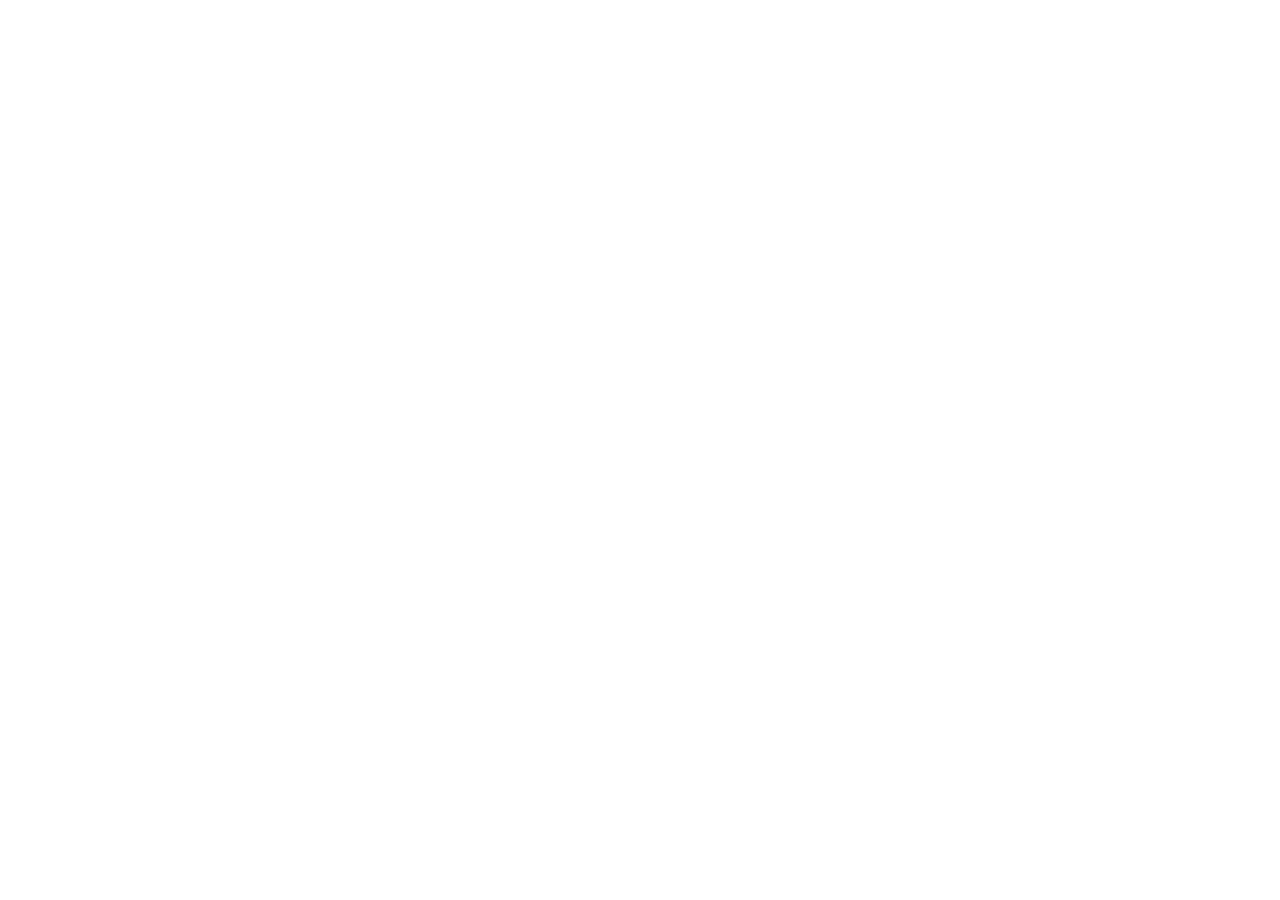
==== index.html @ 9247f44b "Created markup file and set up boiler plate" ====
<!doctype html>
<html lang="en">
  <head>
    <meta charset="UTF-8" />
    <meta name="viewport" content="width=device-width, initial-scale=1.0" />
    <title>Login | Nyondo</title>
    <link
      href="https://cdn.jsdelivr.net/npm/bootstrap@5.3.8/dist/css/bootstrap.min.css"
      rel="stylesheet"
      integrity="sha384-sRIl4kxILFvY47J16cr9ZwB07vP4J8+LH7qKQnuqkuIAvNWLzeN8tE5YBujZqJLB"
      crossorigin="anonymous"
    />
  </head>

  <body>
    




















    <script
      src="https://cdn.jsdelivr.net/npm/@popperjs/core@2.11.8/dist/umd/popper.min.js"
      integrity="sha384-I7E8VVD/ismYTF4hNIPjVp/Zjvgyol6VFvRkX/vR+Vc4jQkC+hVqc2pM8ODewa9r"
      crossorigin="anonymous"
    ></script>
    <script
      src="https://cdn.jsdelivr.net/npm/bootstrap@5.3.8/dist/js/bootstrap.min.js"
      integrity="sha384-G/EV+4j2dNv+tEPo3++6LCgdCROaejBqfUeNjuKAiuXbjrxilcCdDz6ZAVfHWe1Y"
      crossorigin="anonymous"
    ></script>
  </body>
</html>
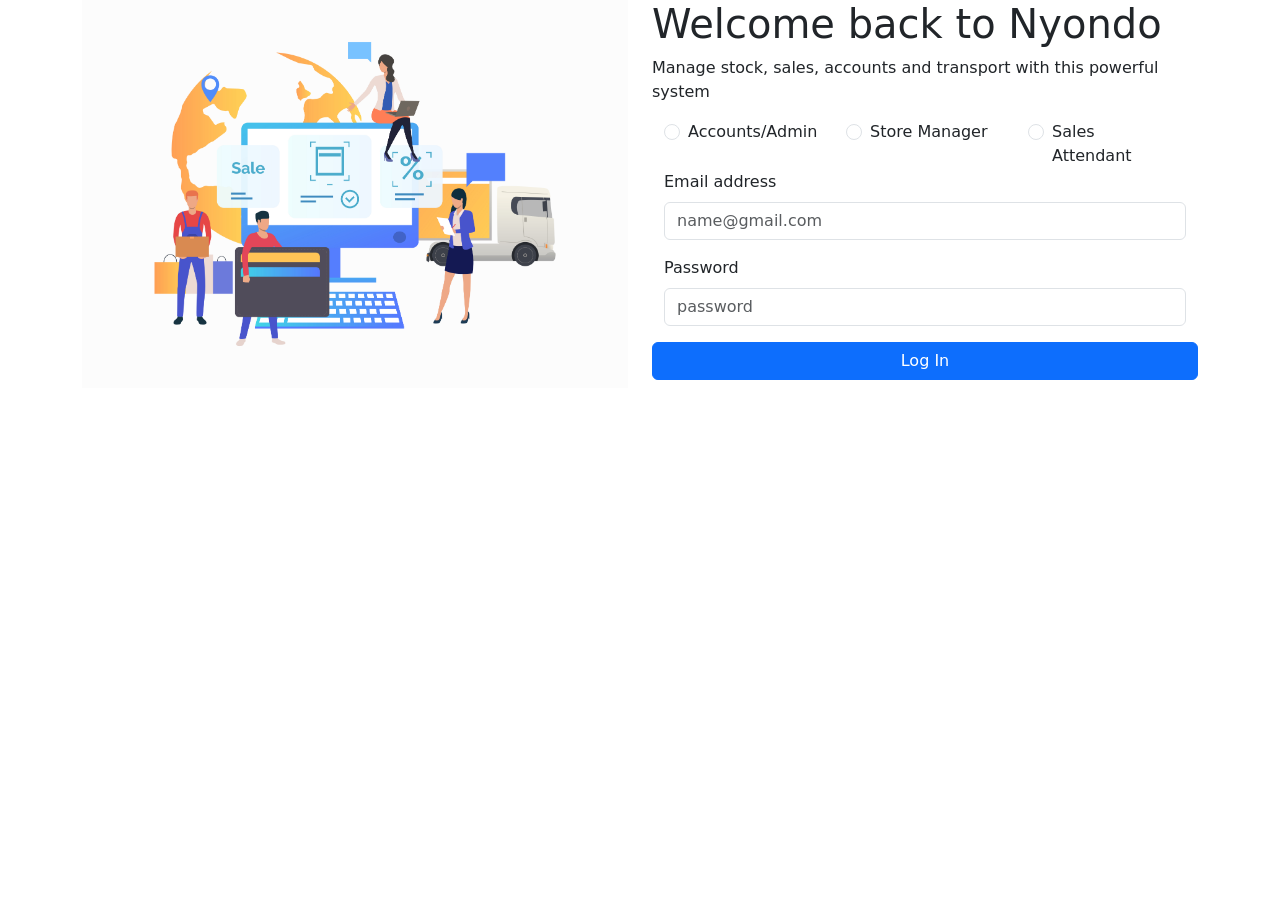
==== commit f3a47ff5: "Wrote html for login form" ====
--- a/index.html
+++ b/index.html
@@ -13,26 +13,88 @@
   </head>
 
   <body>
-    
+    <div class="container">
+      <div class="row">
+        <div class="col-6">
+          <img src="./images/19368.jpg" class="img-fluid" />
+        </div>
+        <div class="col-6">
+          <h1>Welcome back to Nyondo</h1>
+          <p>
+            Manage stock, sales, accounts and transport with this powerful
+            system
+          </p>
+          <form>
+            <div class="container">
+              <div class="row">
+                <div class="col-4">
+                  <div class="form-check form-check-inline">
+                    <input
+                      class="form-check-input"
+                      type="radio"
+                      name="admin"
+                      id="admin"
+                      value="admin"
+                    />
+                    <label class="form-check-label" for="admin"
+                      >Accounts/Admin</label
+                    >
+                  </div>
+                </div>
+                <div class="col-4">
+                  <div class="form-check form-check-inline">
+                    <input
+                      class="form-check-input"
+                      type="radio"
+                      name="storeManager"
+                      id="storeManager"
+                      value="storeManager"
+                    />
+                    <label class="form-check-label" for="storeManager"
+                      >Store Manager</label
+                    >
+                  </div>
+                </div>
+                <div class="col-4">
+                  <div class="form-check form-check-inline">
+                    <input
+                      class="form-check-input"
+                      type="radio"
+                      name="salesAttendant"
+                      id="salesAttendant"
+                      value="salesAttendant"
+                    />
+                    <label class="form-check-label" for="salesAttendant"
+                      >Sales Attendant</label
+                    >
+                  </div>
+                </div>
 
-
-
-
-
-
-
-
-
-
-
-
-
-
-
-
-
-
-
+                <div class="mb-3">
+                  <label for="email" class="form-label">Email address</label>
+                  <input
+                    type="email"
+                    class="form-control"
+                    id="email"
+                    placeholder="name@gmail.com"
+                  />
+                </div>
+                <div class="mb-3">
+                  <label for="password" class="form-label">Password</label>
+                  <input
+                    type="password"
+                    class="form-control"
+                    id="password"
+                    placeholder="password"
+                  />
+                </div>
+                <button class="btn btn-primary login">Log In</button>
+              </div>
+            </div>
+          </form>
+        </div>
+      </div>
+    </div>
 
     <script
       src="https://cdn.jsdelivr.net/npm/@popperjs/core@2.11.8/dist/umd/popper.min.js"
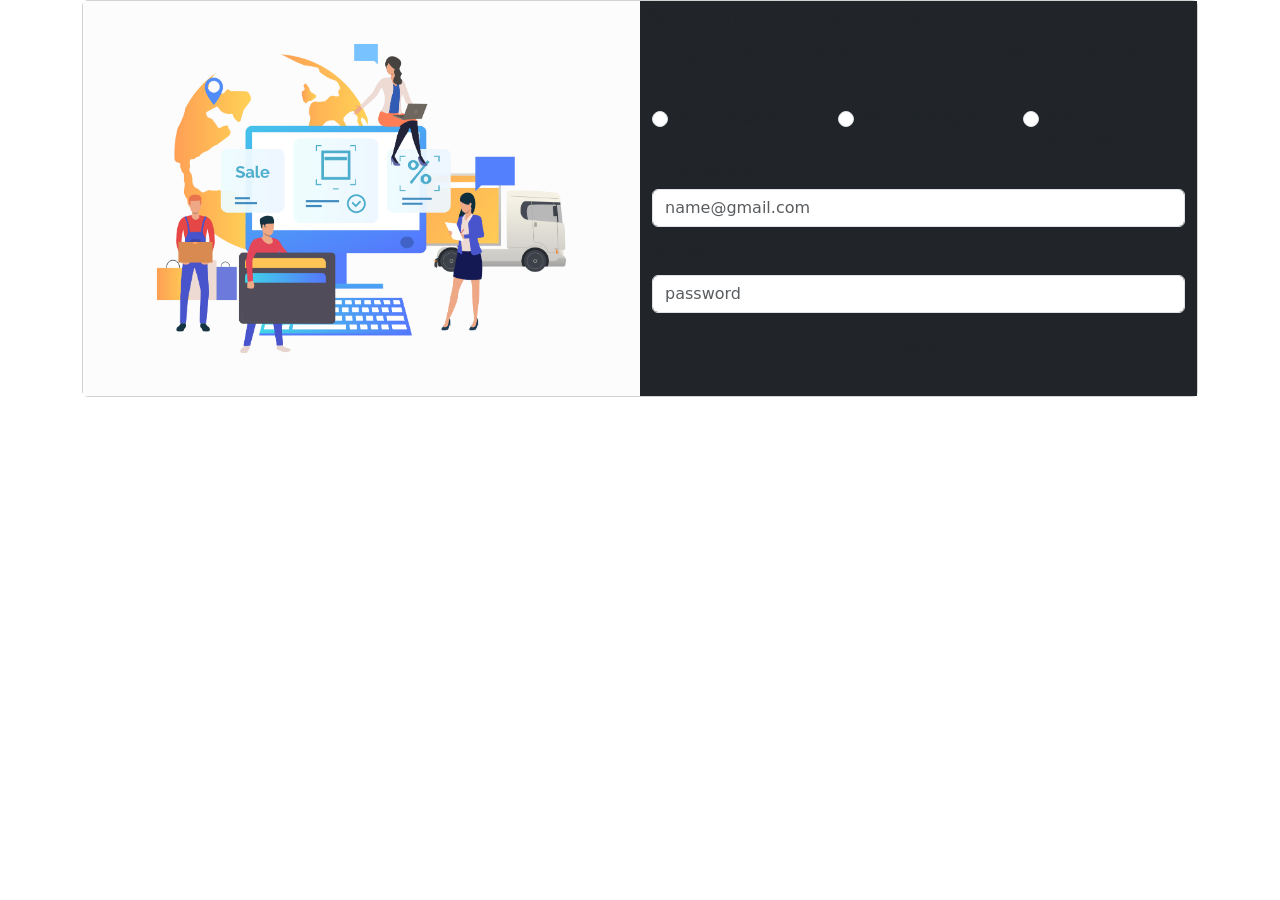
==== commit 2a65b5a1: "Wrapped content in more containers" ====
--- a/index.html
+++ b/index.html
@@ -1,110 +1,77 @@
 <!doctype html>
 <html lang="en">
-  <head>
-    <meta charset="UTF-8" />
-    <meta name="viewport" content="width=device-width, initial-scale=1.0" />
-    <title>Login | Nyondo</title>
-    <link
-      href="https://cdn.jsdelivr.net/npm/bootstrap@5.3.8/dist/css/bootstrap.min.css"
-      rel="stylesheet"
-      integrity="sha384-sRIl4kxILFvY47J16cr9ZwB07vP4J8+LH7qKQnuqkuIAvNWLzeN8tE5YBujZqJLB"
-      crossorigin="anonymous"
-    />
-  </head>
 
-  <body>
-    <div class="container">
-      <div class="row">
-        <div class="col-6">
-          <img src="./images/19368.jpg" class="img-fluid" />
+<head>
+  <meta charset="UTF-8" />
+  <meta name="viewport" content="width=device-width, initial-scale=1.0" />
+  <title>Login | Nyondo</title>
+  <link href="https://cdn.jsdelivr.net/npm/bootstrap@5.3.8/dist/css/bootstrap.min.css" rel="stylesheet"
+    integrity="sha384-sRIl4kxILFvY47J16cr9ZwB07vP4J8+LH7qKQnuqkuIAvNWLzeN8tE5YBujZqJLB" crossorigin="anonymous" />
+  <link rel="stylesheet" href="./css/style.css" />
+</head>
+
+<body>
+  <div class="container">
+    <div class="card login-card">
+      <div class="row g-0">
+        <div class="col-md-6">
+          <img src="./images/19368.jpg" class="img-fluid signup-image" />
         </div>
-        <div class="col-6">
-          <h1>Welcome back to Nyondo</h1>
-          <p>
-            Manage stock, sales, accounts and transport with this powerful
-            system
-          </p>
-          <form>
-            <div class="container">
-              <div class="row">
-                <div class="col-4">
-                  <div class="form-check form-check-inline">
-                    <input
-                      class="form-check-input"
-                      type="radio"
-                      name="admin"
-                      id="admin"
-                      value="admin"
-                    />
-                    <label class="form-check-label" for="admin"
-                      >Accounts/Admin</label
-                    >
+        <div class="col-md-6 bg-dark">
+          <div class="form-area">
+            <h3>Welcome back to Nyondo</h3>
+            <p>
+              Manage stock, sales, accounts and transport with this powerful
+              system
+            </p>
+            <form>
+              <div class="container">
+                <div class="row">
+                  <div class="col-4">
+                    <div class="form-check form-check-inline">
+                      <input class="form-check-input" type="radio" name="admin" id="admin" value="admin" />
+                      <label class="form-check-label" for="admin">Accounts/Admin</label>
+                    </div>
                   </div>
+                  <div class="col-4">
+                    <div class="form-check form-check-inline">
+                      <input class="form-check-input" type="radio" name="storeManager" id="storeManager"
+                        value="storeManager" />
+                      <label class="form-check-label" for="storeManager">Store Manager</label>
+                    </div>
+                  </div>
+                  <div class="col-4">
+                    <div class="form-check form-check-inline">
+                      <input class="form-check-input" type="radio" name="salesAttendant" id="salesAttendant"
+                        value="salesAttendant" />
+                      <label class="form-check-label" for="salesAttendant">Sales Attendant</label>
+                    </div>
+                  </div>
+
+                  <div class="mb-3">
+                    <label for="email" class="form-label">Email address</label>
+                    <input type="email" class="form-control" id="email" placeholder="name@gmail.com" />
+                  </div>
+                  <div class="mb-3">
+                    <label for="password" class="form-label">Password</label>
+                    <input type="password" class="form-control" id="password" placeholder="password" />
+                  </div>
+                  <button class="btn login">Log In</button>
                 </div>
-                <div class="col-4">
-                  <div class="form-check form-check-inline">
-                    <input
-                      class="form-check-input"
-                      type="radio"
-                      name="storeManager"
-                      id="storeManager"
-                      value="storeManager"
-                    />
-                    <label class="form-check-label" for="storeManager"
-                      >Store Manager</label
-                    >
-                  </div>
-                </div>
-                <div class="col-4">
-                  <div class="form-check form-check-inline">
-                    <input
-                      class="form-check-input"
-                      type="radio"
-                      name="salesAttendant"
-                      id="salesAttendant"
-                      value="salesAttendant"
-                    />
-                    <label class="form-check-label" for="salesAttendant"
-                      >Sales Attendant</label
-                    >
-                  </div>
-                </div>
-
-                <div class="mb-3">
-                  <label for="email" class="form-label">Email address</label>
-                  <input
-                    type="email"
-                    class="form-control"
-                    id="email"
-                    placeholder="name@gmail.com"
-                  />
-                </div>
-                <div class="mb-3">
-                  <label for="password" class="form-label">Password</label>
-                  <input
-                    type="password"
-                    class="form-control"
-                    id="password"
-                    placeholder="password"
-                  />
-                </div>
-                <button class="btn btn-primary login">Log In</button>
               </div>
-            </div>
-          </form>
+            </form>
+          </div>
         </div>
       </div>
     </div>
+  </div>
 
-    <script
-      src="https://cdn.jsdelivr.net/npm/@popperjs/core@2.11.8/dist/umd/popper.min.js"
-      integrity="sha384-I7E8VVD/ismYTF4hNIPjVp/Zjvgyol6VFvRkX/vR+Vc4jQkC+hVqc2pM8ODewa9r"
-      crossorigin="anonymous"
-    ></script>
-    <script
-      src="https://cdn.jsdelivr.net/npm/bootstrap@5.3.8/dist/js/bootstrap.min.js"
-      integrity="sha384-G/EV+4j2dNv+tEPo3++6LCgdCROaejBqfUeNjuKAiuXbjrxilcCdDz6ZAVfHWe1Y"
-      crossorigin="anonymous"
-    ></script>
-  </body>
-</html>
+  <script src="https://cdn.jsdelivr.net/npm/@popperjs/core@2.11.8/dist/umd/popper.min.js"
+    integrity="sha384-I7E8VVD/ismYTF4hNIPjVp/Zjvgyol6VFvRkX/vR+Vc4jQkC+hVqc2pM8ODewa9r"
+    crossorigin="anonymous"></script>
+  <script src="https://cdn.jsdelivr.net/npm/bootstrap@5.3.8/dist/js/bootstrap.min.js"
+    integrity="sha384-G/EV+4j2dNv+tEPo3++6LCgdCROaejBqfUeNjuKAiuXbjrxilcCdDz6ZAVfHWe1Y"
+    crossorigin="anonymous"></script>
+</body>
+
+</html>
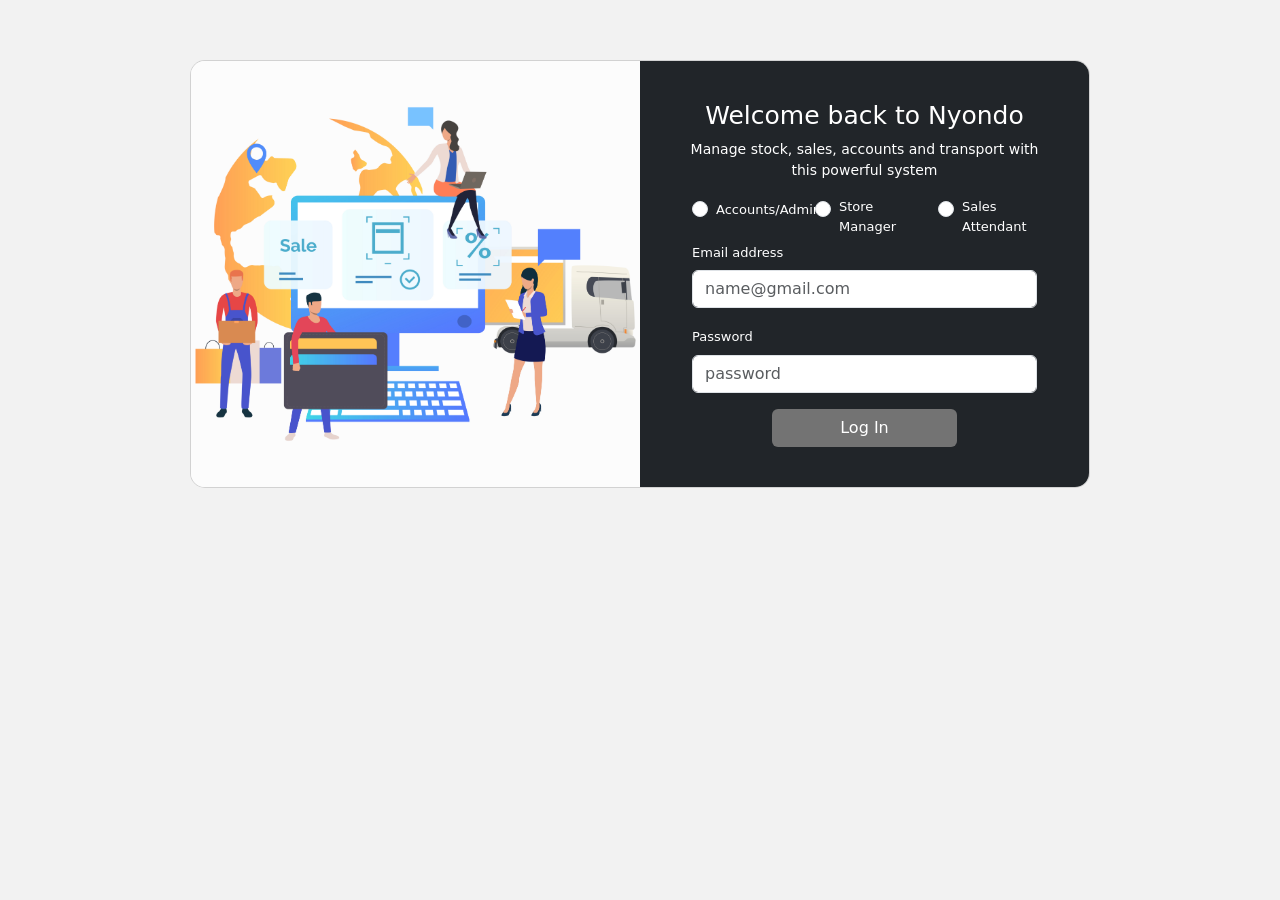
==== commit ea85a754: "Updated form-check input" ====
--- a/index.html
+++ b/index.html
@@ -29,20 +29,20 @@
                 <div class="row">
                   <div class="col-4">
                     <div class="form-check form-check-inline">
-                      <input class="form-check-input" type="radio" name="admin" id="admin" value="admin" />
+                      <input class="form-check-input" type="radio" name="role" id="admin" value="admin" />
                       <label class="form-check-label" for="admin">Accounts/Admin</label>
                     </div>
                   </div>
                   <div class="col-4">
                     <div class="form-check form-check-inline">
-                      <input class="form-check-input" type="radio" name="storeManager" id="storeManager"
+                      <input class="form-check-input" type="radio" name="role" id="storeManager"
                         value="storeManager" />
                       <label class="form-check-label" for="storeManager">Store Manager</label>
                     </div>
                   </div>
                   <div class="col-4">
                     <div class="form-check form-check-inline">
-                      <input class="form-check-input" type="radio" name="salesAttendant" id="salesAttendant"
+                      <input class="form-check-input" type="radio" name="role" id="salesAttendant"
                         value="salesAttendant" />
                       <label class="form-check-label" for="salesAttendant">Sales Attendant</label>
                     </div>
--- a/css/style.css
+++ b/css/style.css
@@ -0,0 +1,45 @@
+body {
+  background: #f2f2f2;
+}
+
+.login-card {
+  max-width: 900px;
+  margin: 60px auto;
+  border-radius: 15px;
+  overflow: hidden;
+}
+
+.signup-image {
+  height: 100%;
+  object-fit: cover;
+}
+.form-area {
+  padding: 40px;
+}
+
+.login {
+  color: white;
+  background-color: #737373;
+  width: 50%;
+  margin: 0 auto;
+}
+.login:hover {
+  background-color: #fff;
+  color: #000;
+}
+
+.form-area
+label {
+  color: #fff;
+  font-size: 13px;
+}
+.form-area p {
+  text-align: center;
+  font-size:14px;
+  color: #fff;
+}
+.form-area h3 {
+  color: #fff;
+  font-size: 25px;
+  text-align: center;
+}
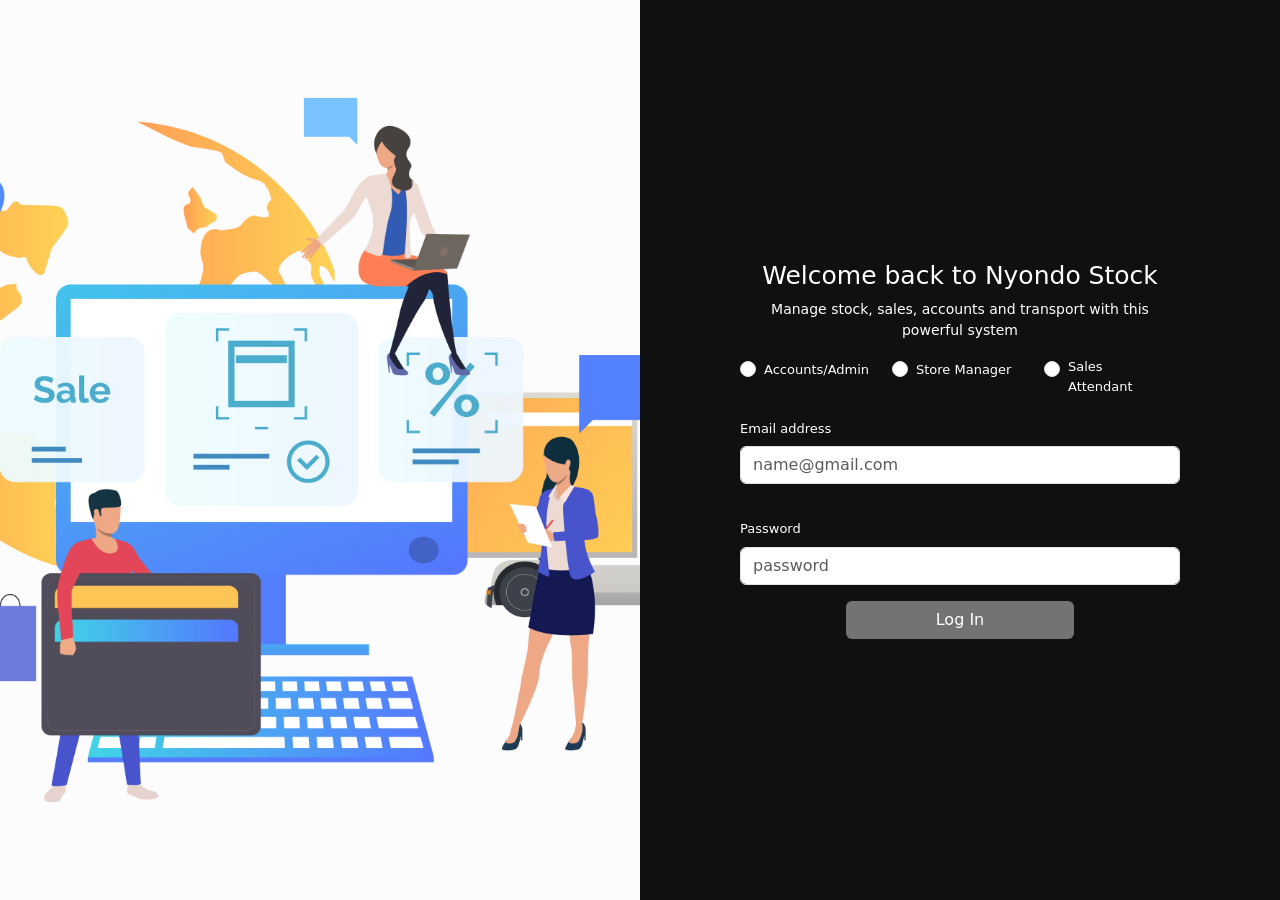
==== commit b725833b: "Updated the form to fit entire screen" ====
--- a/index.html
+++ b/index.html
@@ -11,22 +11,21 @@
 </head>
 
 <body>
-  <div class="container">
-    <div class="card login-card">
-      <div class="row g-0">
-        <div class="col-md-6">
-          <img src="./images/19368.jpg" class="img-fluid signup-image" />
-        </div>
-        <div class="col-md-6 bg-dark">
-          <div class="form-area">
-            <h3>Welcome back to Nyondo</h3>
+  <div class="container-fluid auth-layout">
+    <div class="row g-0 auth-row">
+      <div class="col-md-6 image-pane">
+        <img src="./images/19368.jpg" class="signup-image" />
+      </div>
+      <div class="col-md-6 form-pane">
+        <div class="form-area">
+            <h3>Welcome back to Nyondo Stock</h3>
             <p>
               Manage stock, sales, accounts and transport with this powerful
               system
             </p>
             <form>
-              <div class="container">
-                <div class="row">
+              <div class="container-fluid px-0">
+                <div class="row g-3">
                   <div class="col-4">
                     <div class="form-check form-check-inline">
                       <input class="form-check-input" type="radio" name="role" id="admin" value="admin" />
@@ -60,7 +59,6 @@
                 </div>
               </div>
             </form>
-          </div>
         </div>
       </div>
     </div>
--- a/css/style.css
+++ b/css/style.css
@@ -1,20 +1,44 @@
+html,
 body {
-  background: #f2f2f2;
+  height: 100%;
+  margin: 0;
 }
 
-.login-card {
-  max-width: 900px;
-  margin: 60px auto;
-  border-radius: 15px;
-  overflow: hidden;
+.auth-layout {
+  min-height: 100vh;
+  padding: 0;
+}
+
+.auth-row {
+  height: 100%;
+  min-height: 100vh;
+}
+
+.image-pane,
+.form-pane {
+  min-height: 100vh;
+}
+
+.image-pane {
+  display: flex;
 }
 
 .signup-image {
+  width: 100%;
   height: 100%;
   object-fit: cover;
 }
+
+.form-pane {
+  background: #101010;
+  display: flex;
+  align-items: center;
+  justify-content: center;
+}
+
 .form-area {
-  padding: 40px;
+  width: min(100%, 520px);
+  padding: 48px 40px;
 }
 
 .login {
@@ -28,14 +52,13 @@
   color: #000;
 }
 
-.form-area
-label {
+.form-area label {
   color: #fff;
   font-size: 13px;
 }
 .form-area p {
   text-align: center;
-  font-size:14px;
+  font-size: 14px;
   color: #fff;
 }
 .form-area h3 {
@@ -43,3 +66,18 @@
   font-size: 25px;
   text-align: center;
 }
+
+@media (max-width: 767.98px) {
+  .image-pane,
+  .form-pane {
+    min-height: 50vh;
+  }
+
+  .form-area {
+    padding: 32px 20px;
+  }
+
+  .login {
+    width: 100%;
+  }
+}
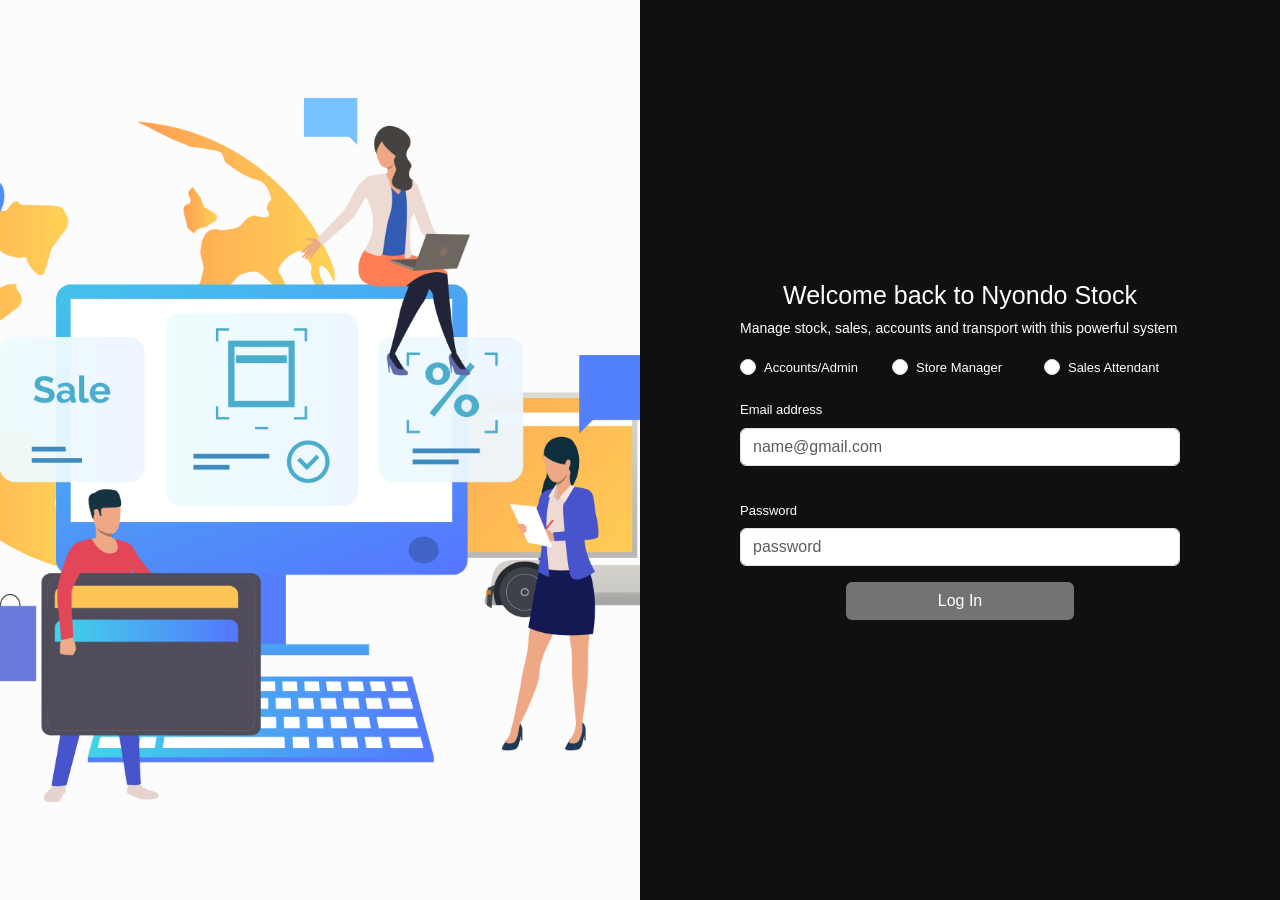
==== commit 28560673: "Fixed the login form" ====
--- a/index.html
+++ b/index.html
@@ -17,7 +17,7 @@
         <img src="./images/19368.jpg" class="signup-image" />
       </div>
       <div class="col-md-6 form-pane">
-        <div class="form-area">
+        <div class="login-form-area">
             <h3>Welcome back to Nyondo Stock</h3>
             <p>
               Manage stock, sales, accounts and transport with this powerful
--- a/css/style.css
+++ b/css/style.css
@@ -2,6 +2,8 @@
 body {
   height: 100%;
   margin: 0;
+  padding: 0;
+  font-family: Verdana, Geneva, Tahoma, sans-serif;
 }
 
 .auth-layout {
@@ -36,7 +38,7 @@
   justify-content: center;
 }
 
-.form-area {
+.login-form-area {
   width: min(100%, 520px);
   padding: 48px 40px;
 }
@@ -52,16 +54,15 @@
   color: #000;
 }
 
-.form-area label {
+.login-form-area label {
   color: #fff;
   font-size: 13px;
 }
-.form-area p {
-  text-align: center;
+.login-form-area p {
   font-size: 14px;
   color: #fff;
 }
-.form-area h3 {
+.login-form-area h3 {
   color: #fff;
   font-size: 25px;
   text-align: center;
@@ -73,7 +74,7 @@
     min-height: 50vh;
   }
 
-  .form-area {
+  .login-form-area {
     padding: 32px 20px;
   }
 
@@ -81,3 +82,273 @@
     width: 100%;
   }
 }
+
+/* Manager Dashboard */
+.sidebar-layout {
+  margin-top:10px;
+  background: #f6f6f6;
+  display: flex;
+  flex-direction: column;
+  height: 100vh;
+  width: 280px;
+  top: 0;
+  left: 0;
+  position: fixed;
+  z-index: 1000;
+  overflow-y: auto;
+}
+
+.sidebar-section-label {
+  color: #504e4c;
+  font-size: 10px;
+  font-weight: 600;
+  letter-spacing: 1.2px;
+  text-transform: uppercase;
+  padding: 12px 0 6px;
+}
+.nav-link {
+  color: #504e4c;
+  padding: 10px;
+  cursor: pointer;
+}
+.nav-item {
+  margin-bottom: 15px;
+  background: #e7e7e5;
+  border-radius: 8px;
+}
+.active {
+  background: #a6a29f;
+  color: #fff;
+  border-radius: 8px;
+}
+.nav a {
+  display: flex;
+  align-items: center;
+  gap: 12px;
+  padding: 11px 20px;
+  text-decoration: none;
+  font-size: 13.5px;
+  font-weight: 500;
+  transition: all 0.2s;
+}
+.nav a:hover {
+  background: #a6a29f;
+  color: #fff;
+  border-radius: 8px;
+}
+.logout a {
+  margin-top: 30px;
+  margin-bottom: 80px;
+  padding: 10px;
+  display: flex;
+  gap: 12px;
+}
+.logout a:hover {
+  background: #a6a29f;
+  color: #fff;
+  border-radius: 8px;
+}
+
+/* Main Content*/
+.main-wrapper {
+  margin-left: 275px;
+ 
+  width: calc(100% - 275px);
+  box-sizing: border-box;
+  height: 100vh;
+  overflow-y: auto;
+  display: flex;
+  flex-direction: column;
+}
+.topbar {
+  background: #f6f6f6;
+  border-radius:9px;
+  margin: 10px 3px 5px;
+  padding: 10px 20px;
+  display: flex;
+  gap: 12px;
+  justify-content: flex-end;
+  align-items: center;
+  position: sticky;
+  top: 0;
+  z-index: 1001;
+
+  
+}
+.topbar-user{
+  display: flex;
+  margin-left: auto;
+  align-items: center;
+  gap: 10px;
+ 
+  
+}
+small{
+  color: #504e4c;
+  font-size: 12px;
+  display: block;
+  margin-top: 1px;
+}
+h6{
+  color: #504e4c;
+  font-size: 14px;
+  margin: 0;
+ 
+}
+.avatar {
+  width: 50px;
+  height: 50px;
+  border-radius: 50%;
+  background: #D7B995;
+  display: flex;
+  align-items: center;
+  justify-content: center;
+  color: #fff;
+  font-weight: 700;
+  font-size: 18px;
+  object-fit: cover;
+}
+/* ---- ALERT STRIPS ---- */
+.alert-strip {
+  border-radius: 10px;
+  padding: 12px 16px;
+  font-size: 13px;
+  font-weight: 500;
+  display: flex;
+  align-items: center;
+  gap: 10px;
+  margin-bottom: 10px;
+}
+
+.alert-strip.warning { background: #fef3c7; color: #92400e;  }
+.alert-strip.danger { background: #fee2e2; color: #991b1b; margin-top:10px;}
+.alert-strip.info { background: #dbeafe; color: #1e40af; }
+.alert-strip.success { background: #d1fae5; color: #065f46;  }
+.main-manager-dashboard{
+  background: #f6f6f6;
+  border-radius:10px;
+  margin: 0 3px 0;
+  padding: 10px 20px;
+}
+.dashboard-card {
+ 
+  border-radius: 8px;
+  
+  color: #504e4c;
+  border:none;
+}
+.total-stock-card{
+  background: #E3FFCD;
+}
+.low-stock-card{
+  background: #FFDBCE;
+}
+.total-stock-value-card{
+  background: #FFF5D6;
+}
+.pending-deliveries-card{
+  background: #D7E3FF;
+}
+
+/* Stock Registration */
+.form-heading {
+  margin-bottom: 20px;
+  border-bottom: 1px solid gray;
+}
+
+.form-container {
+  
+  background-attachment: fixed;
+  background: #f6f6f6;
+  border-radius:10px;
+}
+
+.form-area {
+  background: #fff;
+  padding: 20px;
+  border-radius: 19px;
+  box-shadow: 0 2px 4px rgba(0, 0, 0, 0.1);
+  margin: 24px 0px 0 15px;
+  
+  
+}
+
+.form-container .form-area label {
+  color: #1f2937;
+}
+
+
+.section-card {
+  background: #fff;
+  border-radius: 14px;
+  border: 1px solid #e2e8f0;
+  overflow: hidden;
+  margin: 24px 10px 0 0px;
+}
+
+.section-card-header {
+  padding: 18px 24px;
+  border-bottom: 1px solid #595859;
+  display: flex;
+  align-items: center;
+  justify-content: space-between;
+}
+
+.section-card-header h6 {
+  font-size: 14px;
+  font-weight: 700;
+  color: #1e293b;
+  margin: 0;
+}
+
+.section-card-header p {
+  font-size: 12px;
+  color:  #64748b;
+  margin: 0;
+}
+
+.section-card-body {
+  padding: 20px 14px;
+}
+.card.recently-added {
+  background: #fff;
+  border-radius: 14px;
+  border: 1px solid #e2e8f0;
+  overflow: hidden;
+  margin: 24px 10px 0 0px;
+}
+.card-header h6{
+  color: #000;
+  font-size: 14px;
+  font-weight:600
+}
+.card-header span{
+  color: #64748b;
+  font-size: 12px;
+}
+
+.badge-pill {
+  display: inline-flex;
+  align-items: center;
+  padding: 4px 10px;
+  border-radius: 20px;
+  font-size: 11px;
+  font-weight: 600;
+  
+}
+
+.list-group-item {
+  display: flex;
+  align-items: center;
+}
+
+.list-group-item .badge-pill {
+  margin-left: auto;
+}
+
+.badge-success { background: #d1fae5; color: #065f46; }
+.badge-warning { background: #fef3c7; color: #92400e; }
+.badge-danger { background: #fee2e2; color: #991b1b; }
+.badge-info { background: #dbeafe; color: #1e40af; }
+.badge-secondary { background: #f1f5f9; color: #475569; }
+.badge-purple { background: #ede9fe; color: #5b21b6; }
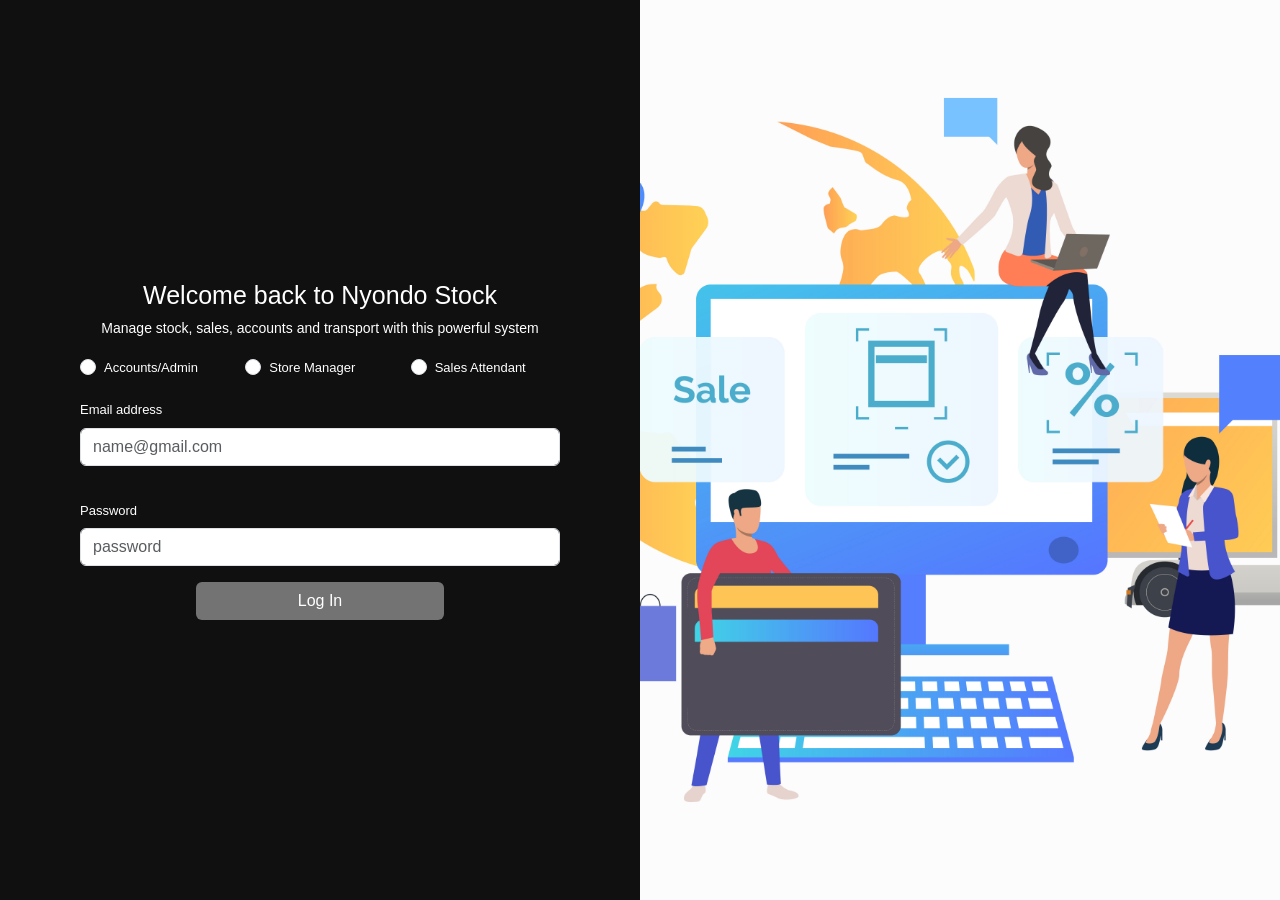
==== commit 6b82ce37: "Fixed index page and added responsiveness" ====
--- a/index.html
+++ b/index.html
@@ -13,11 +13,11 @@
 <body>
   <div class="container-fluid auth-layout">
     <div class="row g-0 auth-row">
-      <div class="col-md-6 image-pane">
-        <img src="./images/19368.jpg" class="signup-image" />
-      </div>
       <div class="col-md-6 form-pane">
         <div class="login-form-area">
+            <div class="login-mobile-brand">
+              <img src="./images/Nyondo.png" alt="Nyondo" class="login-mobile-logo" />
+            </div>
             <h3>Welcome back to Nyondo Stock</h3>
             <p>
               Manage stock, sales, accounts and transport with this powerful
@@ -61,6 +61,9 @@
             </form>
         </div>
       </div>
+      <div class="col-md-6 image-pane">
+        <img src="./images/19368.jpg" class="signup-image" />
+      </div>
     </div>
   </div>
 
--- a/css/style.css
+++ b/css/style.css
@@ -6,23 +6,26 @@
   font-family: Verdana, Geneva, Tahoma, sans-serif;
 }
 
+/* Auth (mobile first) */
 .auth-layout {
   min-height: 100vh;
   padding: 0;
 }
 
 .auth-row {
-  height: 100%;
   min-height: 100vh;
 }
 
-.image-pane,
 .form-pane {
   min-height: 100vh;
+  background: #101010;
+  display: flex;
+  align-items: center;
+  justify-content: center;
 }
 
 .image-pane {
-  display: flex;
+  display: none;
 }
 
 .signup-image {
@@ -31,24 +34,33 @@
   object-fit: cover;
 }
 
-.form-pane {
-  background: #101010;
-  display: flex;
-  align-items: center;
-  justify-content: center;
-}
-
 .login-form-area {
   width: min(100%, 520px);
-  padding: 48px 40px;
+  padding: 32px 5px;
+  margin: 5px;
+}
+
+.login-mobile-brand {
+  display: flex;
+  justify-content: center;
+  margin-bottom: 10px;
+  
+}
+
+.login-mobile-logo {
+  width: 120px;
+  height: auto;
+ 
 }
 
 .login {
-  color: white;
+  color: #fff;
   background-color: #737373;
-  width: 50%;
+  display: block;
+  width: min(100%, 220px);
   margin: 0 auto;
 }
+
 .login:hover {
   background-color: #fff;
   color: #000;
@@ -58,44 +70,29 @@
   color: #fff;
   font-size: 13px;
 }
+
 .login-form-area p {
   font-size: 14px;
   color: #fff;
-}
+  text-align: center;
+}
+
 .login-form-area h3 {
   color: #fff;
   font-size: 25px;
   text-align: center;
 }
 
-@media (max-width: 767.98px) {
-  .image-pane,
-  .form-pane {
-    min-height: 50vh;
-  }
-
-  .login-form-area {
-    padding: 32px 20px;
-  }
-
-  .login {
-    width: 100%;
-  }
-}
-
-/* Manager Dashboard */
+/* Manager dashboard shell (mobile first) */
 .sidebar-layout {
-  margin-top:10px;
+  margin-top: 0;
   background: #f6f6f6;
   display: flex;
   flex-direction: column;
-  height: 100vh;
-  width: 280px;
-  top: 0;
-  left: 0;
-  position: fixed;
-  z-index: 1000;
-  overflow-y: auto;
+  width: 100%;
+  position: static;
+  z-index: auto;
+  overflow-y: visible;
 }
 
 .sidebar-section-label {
@@ -106,21 +103,25 @@
   text-transform: uppercase;
   padding: 12px 0 6px;
 }
+
 .nav-link {
   color: #504e4c;
   padding: 10px;
   cursor: pointer;
 }
+
 .nav-item {
-  margin-bottom: 15px;
+  margin-bottom: 12px;
   background: #e7e7e5;
   border-radius: 8px;
 }
+
 .active {
   background: #a6a29f;
   color: #fff;
   border-radius: 8px;
 }
+
 .nav a {
   display: flex;
   align-items: center;
@@ -131,75 +132,77 @@
   font-weight: 500;
   transition: all 0.2s;
 }
+
 .nav a:hover {
   background: #a6a29f;
   color: #fff;
   border-radius: 8px;
 }
+
 .logout a {
-  margin-top: 30px;
-  margin-bottom: 80px;
+  margin-top: 20px;
+  margin-bottom: 20px;
   padding: 10px;
   display: flex;
   gap: 12px;
 }
+
 .logout a:hover {
   background: #a6a29f;
   color: #fff;
   border-radius: 8px;
 }
 
-/* Main Content*/
 .main-wrapper {
-  margin-left: 275px;
- 
-  width: calc(100% - 275px);
+  margin-left: 0;
+  width: 100%;
   box-sizing: border-box;
-  height: 100vh;
-  overflow-y: auto;
+  min-height: 100vh;
+  overflow-y: visible;
   display: flex;
   flex-direction: column;
 }
+
 .topbar {
   background: #f6f6f6;
-  border-radius:9px;
+  border-radius: 9px;
   margin: 10px 3px 5px;
-  padding: 10px 20px;
-  display: flex;
+  padding: 10px 12px;
+  display: flex;
+  flex-wrap: wrap;
   gap: 12px;
-  justify-content: flex-end;
+  justify-content: space-between;
   align-items: center;
   position: sticky;
   top: 0;
   z-index: 1001;
-
-  
-}
-.topbar-user{
-  display: flex;
-  margin-left: auto;
+}
+
+.topbar-user {
+  display: flex;
+  margin-left: 0;
   align-items: center;
   gap: 10px;
- 
-  
-}
-small{
+}
+
+small {
   color: #504e4c;
   font-size: 12px;
   display: block;
   margin-top: 1px;
 }
-h6{
+
+h6 {
   color: #504e4c;
   font-size: 14px;
   margin: 0;
- 
-}
+}
+
 .avatar {
   width: 50px;
   height: 50px;
   border-radius: 50%;
-  background: #D7B995;
+  background: #d7b995;
   display: flex;
   align-items: center;
   justify-content: center;
@@ -208,7 +211,37 @@
   font-size: 18px;
   object-fit: cover;
 }
-/* ---- ALERT STRIPS ---- */
+
+.main-manager-dashboard {
+  background: #f6f6f6;
+  border-radius: 10px;
+  margin: 0 3px;
+  padding: 10px 12px;
+}
+
+.dashboard-card {
+  border-radius: 8px;
+  color: #504e4c;
+  border: none;
+}
+
+.total-stock-card {
+  background: #e3ffcd;
+}
+
+.low-stock-card {
+  background: #ffdbce;
+}
+
+.total-stock-value-card {
+  background: #fff5d6;
+}
+
+.pending-deliveries-card {
+  background: #d7e3ff;
+}
+
+/* Shared alert strips */
 .alert-strip {
   border-radius: 10px;
   padding: 12px 16px;
@@ -220,74 +253,60 @@
   margin-bottom: 10px;
 }
 
-.alert-strip.warning { background: #fef3c7; color: #92400e;  }
-.alert-strip.danger { background: #fee2e2; color: #991b1b; margin-top:10px;}
-.alert-strip.info { background: #dbeafe; color: #1e40af; }
-.alert-strip.success { background: #d1fae5; color: #065f46;  }
-.main-manager-dashboard{
-  background: #f6f6f6;
-  border-radius:10px;
-  margin: 0 3px 0;
-  padding: 10px 20px;
-}
-.dashboard-card {
- 
-  border-radius: 8px;
-  
-  color: #504e4c;
-  border:none;
-}
-.total-stock-card{
-  background: #E3FFCD;
-}
-.low-stock-card{
-  background: #FFDBCE;
-}
-.total-stock-value-card{
-  background: #FFF5D6;
-}
-.pending-deliveries-card{
-  background: #D7E3FF;
-}
-
-/* Stock Registration */
+.alert-strip.warning {
+  background: #fef3c7;
+  color: #92400e;
+}
+
+.alert-strip.danger {
+  background: #fee2e2;
+  color: #991b1b;
+  margin-top: 10px;
+}
+
+.alert-strip.info {
+  background: #dbeafe;
+  color: #1e40af;
+}
+
+.alert-strip.success {
+  background: #d1fae5;
+  color: #065f46;
+}
+
+/* Stock registration */
 .form-heading {
   margin-bottom: 20px;
   border-bottom: 1px solid gray;
 }
 
 .form-container {
-  
-  background-attachment: fixed;
   background: #f6f6f6;
-  border-radius:10px;
+  border-radius: 10px;
 }
 
 .form-area {
   background: #fff;
-  padding: 20px;
+  padding: 16px;
   border-radius: 19px;
   box-shadow: 0 2px 4px rgba(0, 0, 0, 0.1);
-  margin: 24px 0px 0 15px;
-  
-  
+  margin: 12px 0 0;
 }
 
 .form-container .form-area label {
   color: #1f2937;
 }
-
 
 .section-card {
   background: #fff;
   border-radius: 14px;
   border: 1px solid #e2e8f0;
   overflow: hidden;
-  margin: 24px 10px 0 0px;
+  margin: 12px 0 0;
 }
 
 .section-card-header {
-  padding: 18px 24px;
+  padding: 18px 20px;
   border-bottom: 1px solid #595859;
   display: flex;
   align-items: center;
@@ -303,26 +322,30 @@
 
 .section-card-header p {
   font-size: 12px;
-  color:  #64748b;
+  color: #64748b;
   margin: 0;
 }
 
 .section-card-body {
   padding: 20px 14px;
 }
+
 .card.recently-added {
+  width: 100%;
   background: #fff;
   border-radius: 14px;
   border: 1px solid #e2e8f0;
   overflow: hidden;
-  margin: 24px 10px 0 0px;
-}
-.card-header h6{
+  margin: 12px 0 16px;
+}
+
+.card-header h6 {
   color: #000;
   font-size: 14px;
-  font-weight:600
-}
-.card-header span{
+  font-weight: 600;
+}
+
+.card-header span {
   color: #64748b;
   font-size: 12px;
 }
@@ -334,7 +357,6 @@
   border-radius: 20px;
   font-size: 11px;
   font-weight: 600;
-  
 }
 
 .list-group-item {
@@ -346,9 +368,99 @@
   margin-left: auto;
 }
 
-.badge-success { background: #d1fae5; color: #065f46; }
-.badge-warning { background: #fef3c7; color: #92400e; }
-.badge-danger { background: #fee2e2; color: #991b1b; }
-.badge-info { background: #dbeafe; color: #1e40af; }
-.badge-secondary { background: #f1f5f9; color: #475569; }
-.badge-purple { background: #ede9fe; color: #5b21b6; }
+.badge-success {
+  background: #d1fae5;
+  color: #065f46;
+}
+
+.badge-warning {
+  background: #fef3c7;
+  color: #92400e;
+}
+
+.badge-danger {
+  background: #fee2e2;
+  color: #991b1b;
+}
+
+.badge-info {
+  background: #dbeafe;
+  color: #1e40af;
+}
+
+.badge-secondary {
+  background: #f1f5f9;
+  color: #475569;
+}
+
+.badge-purple {
+  background: #ede9fe;
+  color: #5b21b6;
+}
+
+/* Tablet and up */
+@media (min-width: 768px) {
+  .image-pane {
+    display: flex;
+    min-height: 100vh;
+  }
+
+  .login-mobile-brand {
+    display: none;
+  }
+
+  .login-form-area {
+    padding: 48px 20px;
+  }
+
+  .login {
+    width: 50%;
+  }
+
+  .topbar {
+    padding: 10px 20px;
+  }
+
+  .topbar-user {
+    margin-left: auto;
+  }
+
+  .main-manager-dashboard {
+    padding: 10px 20px;
+  }
+
+  .form-area {
+    padding: 20px;
+    margin: 24px 0 0 15px;
+  }
+
+  .section-card,
+  .card.recently-added {
+    margin: 24px 10px 0 0;
+  }
+}
+
+/* Desktop and up */
+@media (min-width: 992px) {
+  .sidebar-layout {
+    margin-top: 10px;
+    width: 280px;
+    height: 100vh;
+    top: 0;
+    left: 0;
+    position: fixed;
+    z-index: 1000;
+    overflow-y: auto;
+  }
+
+  .main-wrapper {
+    margin-left: 275px;
+    width: calc(100% - 275px);
+    height: 100vh;
+    overflow-y: auto;
+  }
+
+  .logout a {
+    margin-bottom: 80px;
+  }
+}
